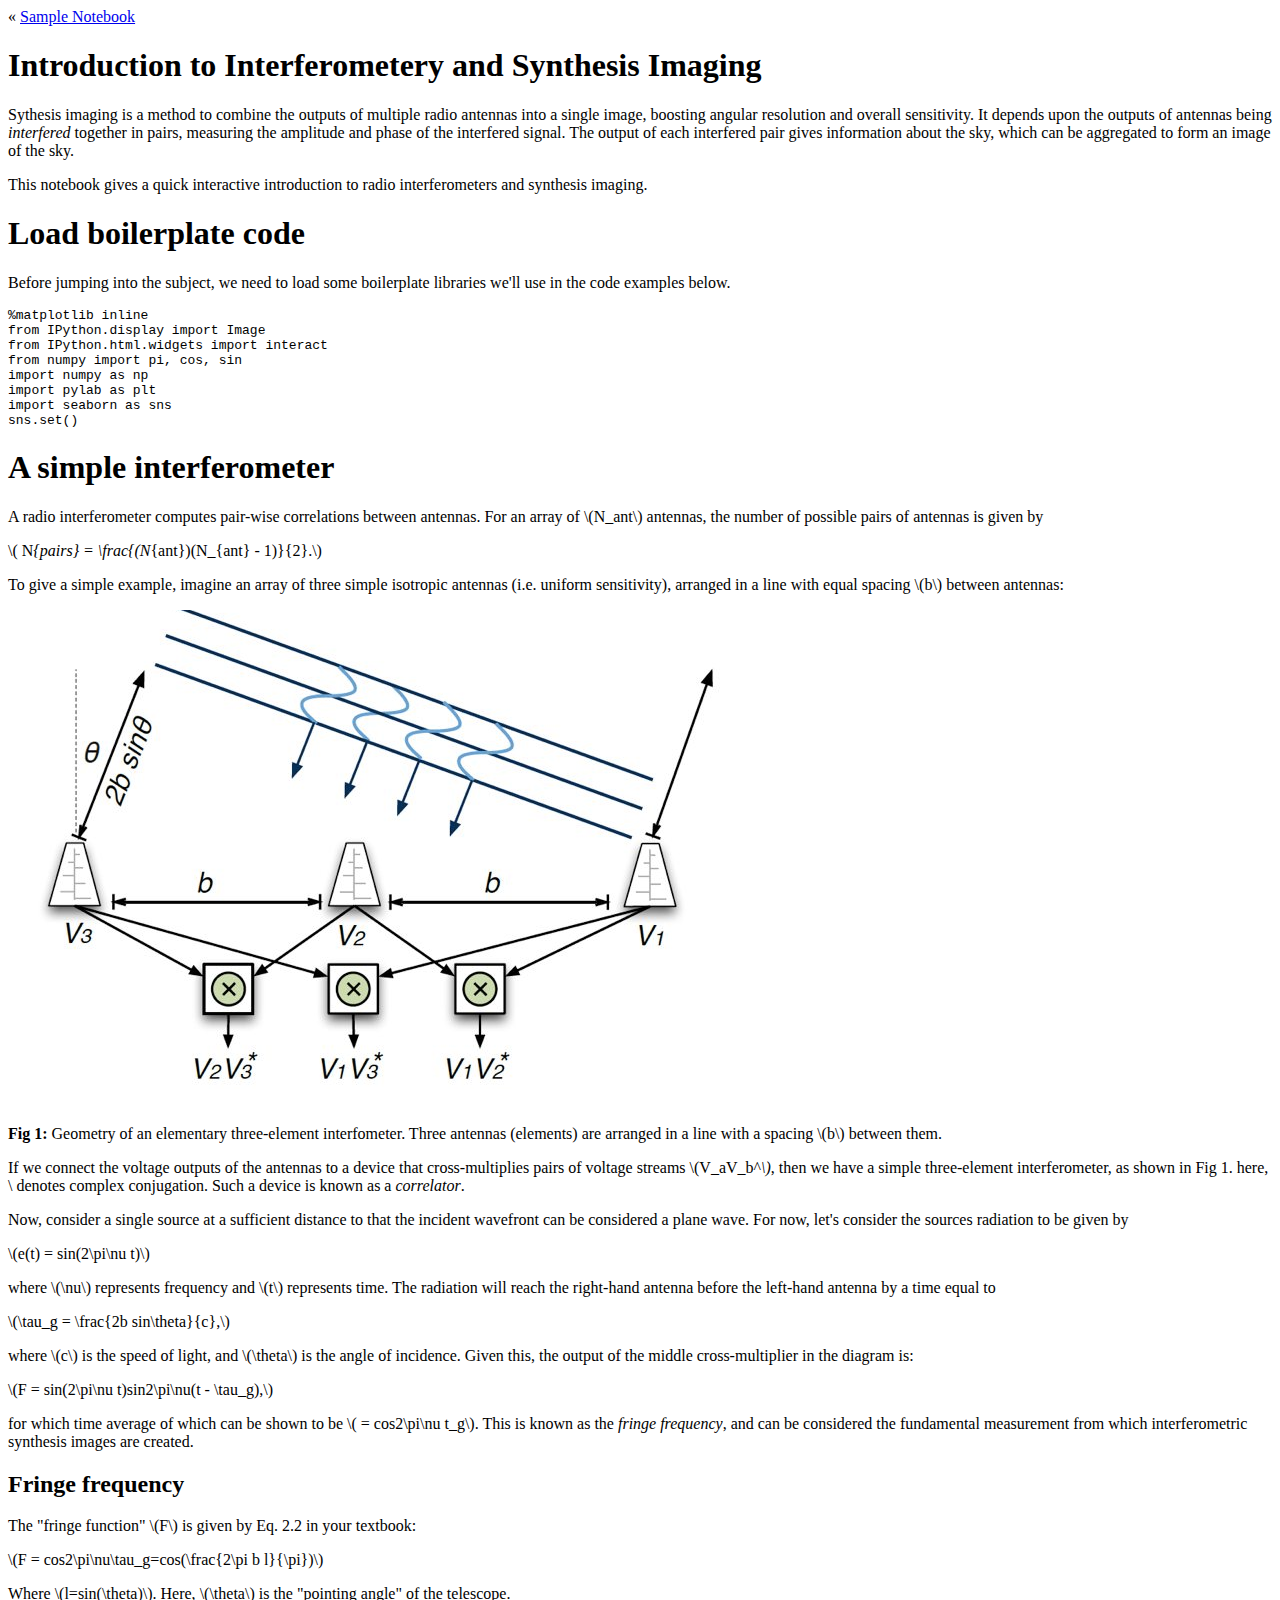
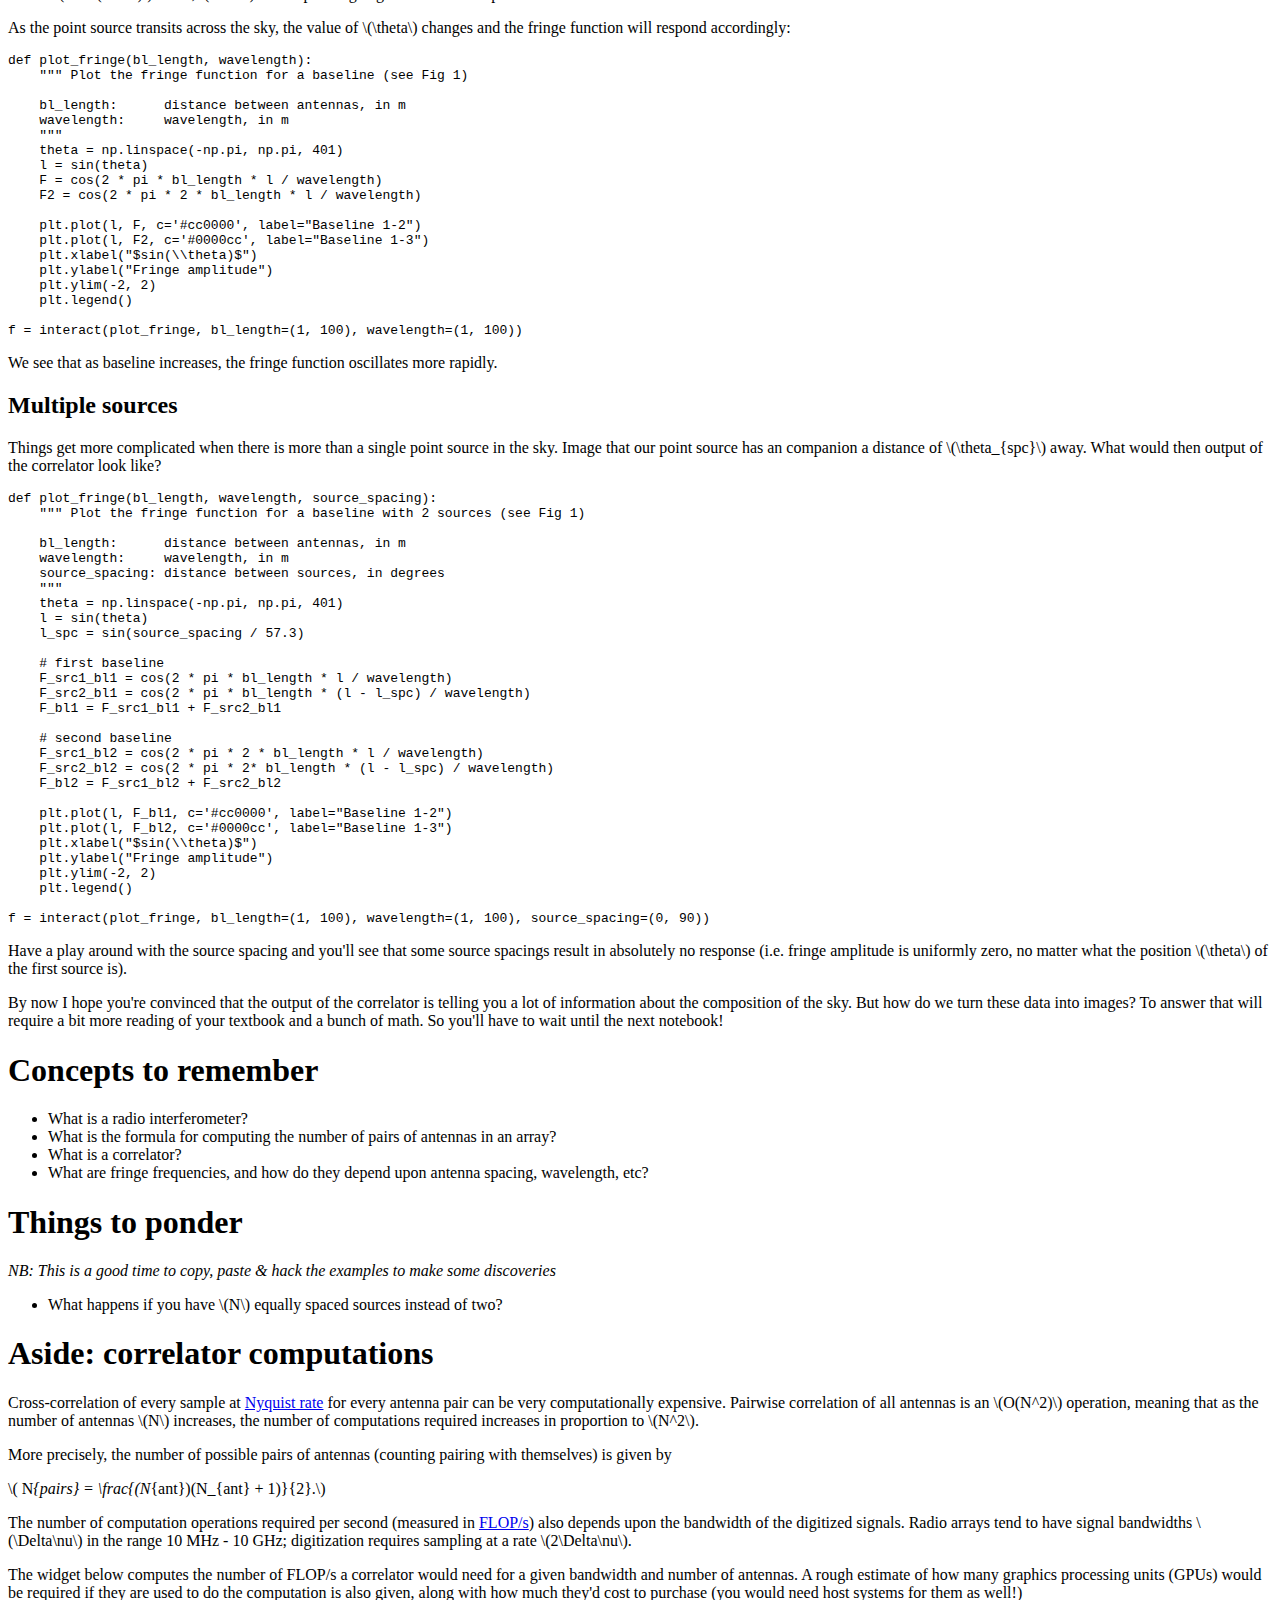
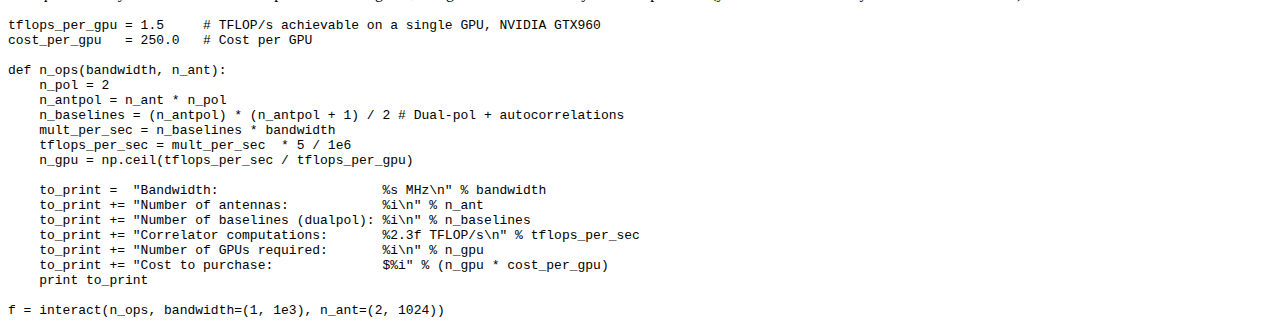
==== public/index.html @ 808143c7 "fixing stuff" ====
<!DOCTYPE html>
<html lang="en" xmlns="http://www.w3.org/1999/xhtml">
  <head>
    <meta charset="utf-8" />

    <title>Introduction to Interferometery and Synthesis Imaging</title>

    <link rel="prev" href="README.html">
    
    

    <link rel="stylesheet" type="text/css" href="thebe_assets/style.css">

    <script src="thebe_assets/jquery-2.1.4.min.js" type="text/javascript"></script>
    <script src="thebe_assets/main-built.js" type="text/javascript"></script>
    <script src="thebe_assets/page.js" type="text/javascript"></script>

  </head>
  <body data-type="book">
    &laquo; <a href="README.html">Sample Notebook</a>

    <section data-type="chapter">
<h1>Introduction to Interferometery and Synthesis Imaging</h1>

<p>Sythesis imaging is a method to combine the outputs of multiple radio antennas into a single image, boosting angular resolution and overall sensitivity. It depends upon the outputs of antennas being <em>interfered</em> together in pairs, measuring the amplitude and phase of the interfered signal. The output of each interfered pair gives information about the sky, which can be aggregated to form an image of the sky.</p>
<p>This notebook gives a quick interactive introduction to radio interferometers and synthesis imaging.</p>
<section data-type="sect1">
<h1>Load boilerplate code</h1>

<p>Before jumping into the subject, we need to load some boilerplate libraries we'll use in the code examples below.</p>
<pre data-code-language="python" data-executable="true" data-type="programlisting">
%matplotlib inline
from IPython.display import Image
from IPython.html.widgets import interact
from numpy import pi, cos, sin
import numpy as np
import pylab as plt
import seaborn as sns
sns.set()
</pre>

</section>
<section data-type="sect1">
<h1>A simple interferometer</h1>

<p>A radio interferometer computes pair-wise correlations between antennas. For an array of <span class="math-tex" data-type="tex">\(N_ant\)</span> antennas, the number of possible pairs of antennas is given by</p>
<p><span class="math-tex" data-type="tex">\( N<em>{pairs} = \frac{(N</em>{ant})(N_{ant} - 1)}{2}.\)</span></p>
<p>To give a simple example, imagine an array of three simple isotropic antennas (i.e. uniform sensitivity), arranged in a line with equal spacing <span class="math-tex" data-type="tex">\(b\)</span> between antennas:</p>
<p><img src="images/interferometer.png"></p>
<p><strong>Fig 1:</strong> Geometry of an elementary three-element interfometer. Three antennas (elements) are arranged in a line with a spacing <span class="math-tex" data-type="tex">\(b\)</span> between them.</p>
<p>If we connect the voltage outputs of the antennas to a device that cross-multiplies pairs of voltage streams <span class="math-tex" data-type="tex">\(V_aV_b^<em>\)</em></span>, then we have a simple three-element interferometer, as shown in Fig 1. here, \ denotes complex conjugation. Such a device is known as a <em>correlator</em>.</p>
<p>Now, consider a single source at a sufficient distance to that the incident wavefront can be considered a plane wave. For now, let's consider the sources radiation to be given by</p>
<p><span class="math-tex" data-type="tex">\(e(t) = sin(2\pi\nu t)\)</span></p>
<p>where <span class="math-tex" data-type="tex">\(\nu\)</span> represents frequency and <span class="math-tex" data-type="tex">\(t\)</span> represents time. The radiation will reach the right-hand antenna before the left-hand antenna by a time equal to</p>
<p><span class="math-tex" data-type="tex">\(\tau_g = \frac{2b sin\theta}{c},\)</span></p>
<p>where <span class="math-tex" data-type="tex">\(c\)</span> is the speed of light, and <span class="math-tex" data-type="tex">\(\theta\)</span> is the angle of incidence. Given this, the output of the middle cross-multiplier in the diagram is:</p>
<p><span class="math-tex" data-type="tex">\(F = sin(2\pi\nu t)sin2\pi\nu(t - \tau_g),\)</span></p>
<p>for which time average of which can be shown to be <span class="math-tex" data-type="tex">\(<f> = cos2\pi\nu t_g\)</f></span>. This is known as the <em>fringe frequency</em>, and can be considered the fundamental measurement from which interferometric synthesis images are created.</p>
<section data-type="sect2">
<h2>Fringe frequency</h2>

<p>The "fringe function" <span class="math-tex" data-type="tex">\(F\)</span> is given by Eq. 2.2 in your textbook:</p>
<p><span class="math-tex" data-type="tex">\(F = cos2\pi\nu\tau_g=cos(\frac{2\pi b l}{\pi})\)</span></p>
<p>Where <span class="math-tex" data-type="tex">\(l=sin(\theta)\)</span>. Here, <span class="math-tex" data-type="tex">\(\theta\)</span> is the "pointing angle" of the telescope.</p>
<p>As the point source transits across the sky, the value of <span class="math-tex" data-type="tex">\(\theta\)</span> changes and the fringe function will respond accordingly:</p>
<pre data-code-language="python" data-executable="true" data-type="programlisting">
def plot_fringe(bl_length, wavelength):
    """ Plot the fringe function for a baseline (see Fig 1)

    bl_length:      distance between antennas, in m
    wavelength:     wavelength, in m
    """
    theta = np.linspace(-np.pi, np.pi, 401)
    l = sin(theta)
    F = cos(2 * pi * bl_length * l / wavelength)
    F2 = cos(2 * pi * 2 * bl_length * l / wavelength)

    plt.plot(l, F, c='#cc0000', label="Baseline 1-2")
    plt.plot(l, F2, c='#0000cc', label="Baseline 1-3")
    plt.xlabel("$sin(\\theta)$")
    plt.ylabel("Fringe amplitude")
    plt.ylim(-2, 2)
    plt.legend()

f = interact(plot_fringe, bl_length=(1, 100), wavelength=(1, 100))
</pre>

<p>We see that as baseline increases, the fringe function oscillates more rapidly.</p>
</section>
<section data-type="sect2">
<h2>Multiple sources</h2>

<p>Things get more complicated when there is more than a single point source in the sky. Image that our point source has an companion a distance of <span class="math-tex" data-type="tex">\(\theta_{spc}\)</span> away. What would then output of the correlator look like?</p>
<pre data-code-language="python" data-executable="true" data-type="programlisting">
def plot_fringe(bl_length, wavelength, source_spacing):
    """ Plot the fringe function for a baseline with 2 sources (see Fig 1)

    bl_length:      distance between antennas, in m
    wavelength:     wavelength, in m
    source_spacing: distance between sources, in degrees
    """
    theta = np.linspace(-np.pi, np.pi, 401)
    l = sin(theta)
    l_spc = sin(source_spacing / 57.3)

    # first baseline
    F_src1_bl1 = cos(2 * pi * bl_length * l / wavelength)
    F_src2_bl1 = cos(2 * pi * bl_length * (l - l_spc) / wavelength)
    F_bl1 = F_src1_bl1 + F_src2_bl1

    # second baseline
    F_src1_bl2 = cos(2 * pi * 2 * bl_length * l / wavelength)
    F_src2_bl2 = cos(2 * pi * 2* bl_length * (l - l_spc) / wavelength)
    F_bl2 = F_src1_bl2 + F_src2_bl2

    plt.plot(l, F_bl1, c='#cc0000', label="Baseline 1-2")
    plt.plot(l, F_bl2, c='#0000cc', label="Baseline 1-3")
    plt.xlabel("$sin(\\theta)$")
    plt.ylabel("Fringe amplitude")
    plt.ylim(-2, 2)
    plt.legend()

f = interact(plot_fringe, bl_length=(1, 100), wavelength=(1, 100), source_spacing=(0, 90))
</pre>

<p>Have a play around with the source spacing and you'll see that some source spacings result in absolutely no response (i.e. fringe amplitude is uniformly zero, no matter what the position <span class="math-tex" data-type="tex">\(\theta\)</span> of the first source is).</p>
<p>By now I hope you're convinced that the output of the correlator is telling you a lot of information about the composition of the sky. But how do we turn these data into images? To answer that will require a bit more reading of your textbook and a bunch of math. So you'll have to wait until the next notebook!</p>
</section>
</section>
<section data-type="sect1">
<h1>Concepts to remember</h1>

<ul>
<li>What is a radio interferometer?</li>
<li>What is the formula for computing the number of pairs of antennas in an array?</li>
<li>What is a correlator?</li>
<li>What are fringe frequencies, and how do they depend upon antenna spacing, wavelength, etc?</li>
</ul>
</section>
<section data-type="sect1">
<h1>Things to ponder</h1>

<p><em>NB: This is a good time to copy, paste &amp; hack the examples to make some discoveries</em></p>
<ul>
<li>What happens if you have <span class="math-tex" data-type="tex">\(N\)</span> equally spaced sources instead of two?</li>
</ul>
</section>
<section data-type="sect1">
<h1>Aside: correlator computations</h1>

<p>Cross-correlation of every sample at <a href="http://www.dspguide.com/ch3/2.htm">Nyquist rate</a> for every antenna pair can be very computationally expensive. Pairwise correlation of all antennas is an <span class="math-tex" data-type="tex">\(O(N^2)\)</span> operation, meaning that as the number of antennas <span class="math-tex" data-type="tex">\(N\)</span> increases, the number of computations required increases in proportion to <span class="math-tex" data-type="tex">\(N^2\)</span>.</p>
<p>More precisely, the number of possible pairs of antennas (counting pairing with themselves) is given by</p>
<p><span class="math-tex" data-type="tex">\( N<em>{pairs} = \frac{(N</em>{ant})(N_{ant} + 1)}{2}.\)</span></p>
<p>The number of computation operations required per second (measured in <a href="https://en.wikipedia.org/wiki/FLOPS">FLOP/s</a>) also depends upon the bandwidth of the digitized signals. Radio arrays tend to have signal bandwidths <span class="math-tex" data-type="tex">\(\Delta\nu\)</span>  in the range 10 MHz - 10 GHz; digitization requires sampling at a rate <span class="math-tex" data-type="tex">\(2\Delta\nu\)</span>.</p>
<p>The widget below computes the number of FLOP/s a correlator would need for a given bandwidth and number of antennas. A rough estimate of how many graphics processing units (GPUs) would be required if they are used to do the computation is also given, along with how much they'd cost to purchase (you would need host systems for them as well!)</p>
<pre data-code-language="python" data-executable="true" data-type="programlisting">
tflops_per_gpu = 1.5     # TFLOP/s achievable on a single GPU, NVIDIA GTX960
cost_per_gpu   = 250.0   # Cost per GPU

def n_ops(bandwidth, n_ant):
    n_pol = 2
    n_antpol = n_ant * n_pol
    n_baselines = (n_antpol) * (n_antpol + 1) / 2 # Dual-pol + autocorrelations
    mult_per_sec = n_baselines * bandwidth
    tflops_per_sec = mult_per_sec  * 5 / 1e6
    n_gpu = np.ceil(tflops_per_sec / tflops_per_gpu)

    to_print =  "Bandwidth:                     %s MHz\n" % bandwidth
    to_print += "Number of antennas:            %i\n" % n_ant
    to_print += "Number of baselines (dualpol): %i\n" % n_baselines
    to_print += "Correlator computations:       %2.3f TFLOP/s\n" % tflops_per_sec
    to_print += "Number of GPUs required:       %i\n" % n_gpu
    to_print += "Cost to purchase:              $%i" % (n_gpu * cost_per_gpu)
    print to_print

f = interact(n_ops, bandwidth=(1, 1e3), n_ant=(2, 1024))
</pre>
</section>
</section>

  </body>
</html>
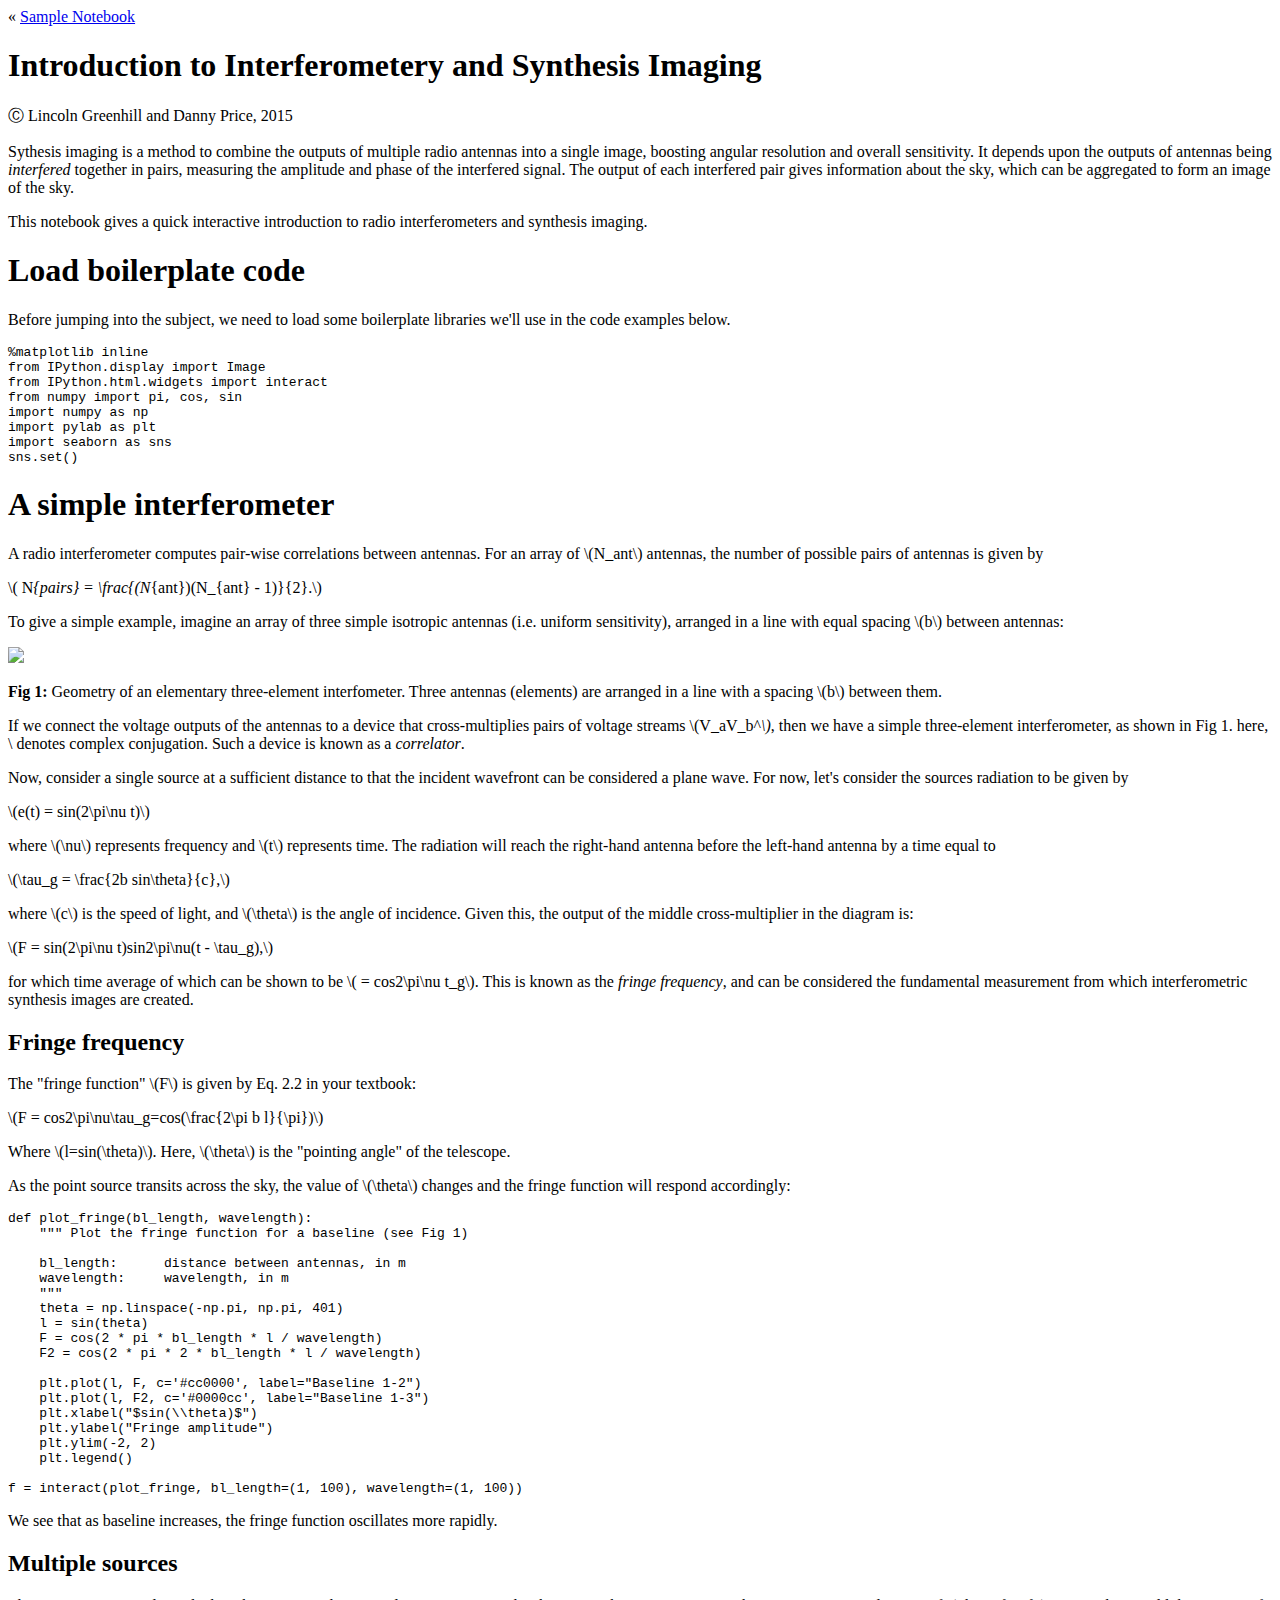
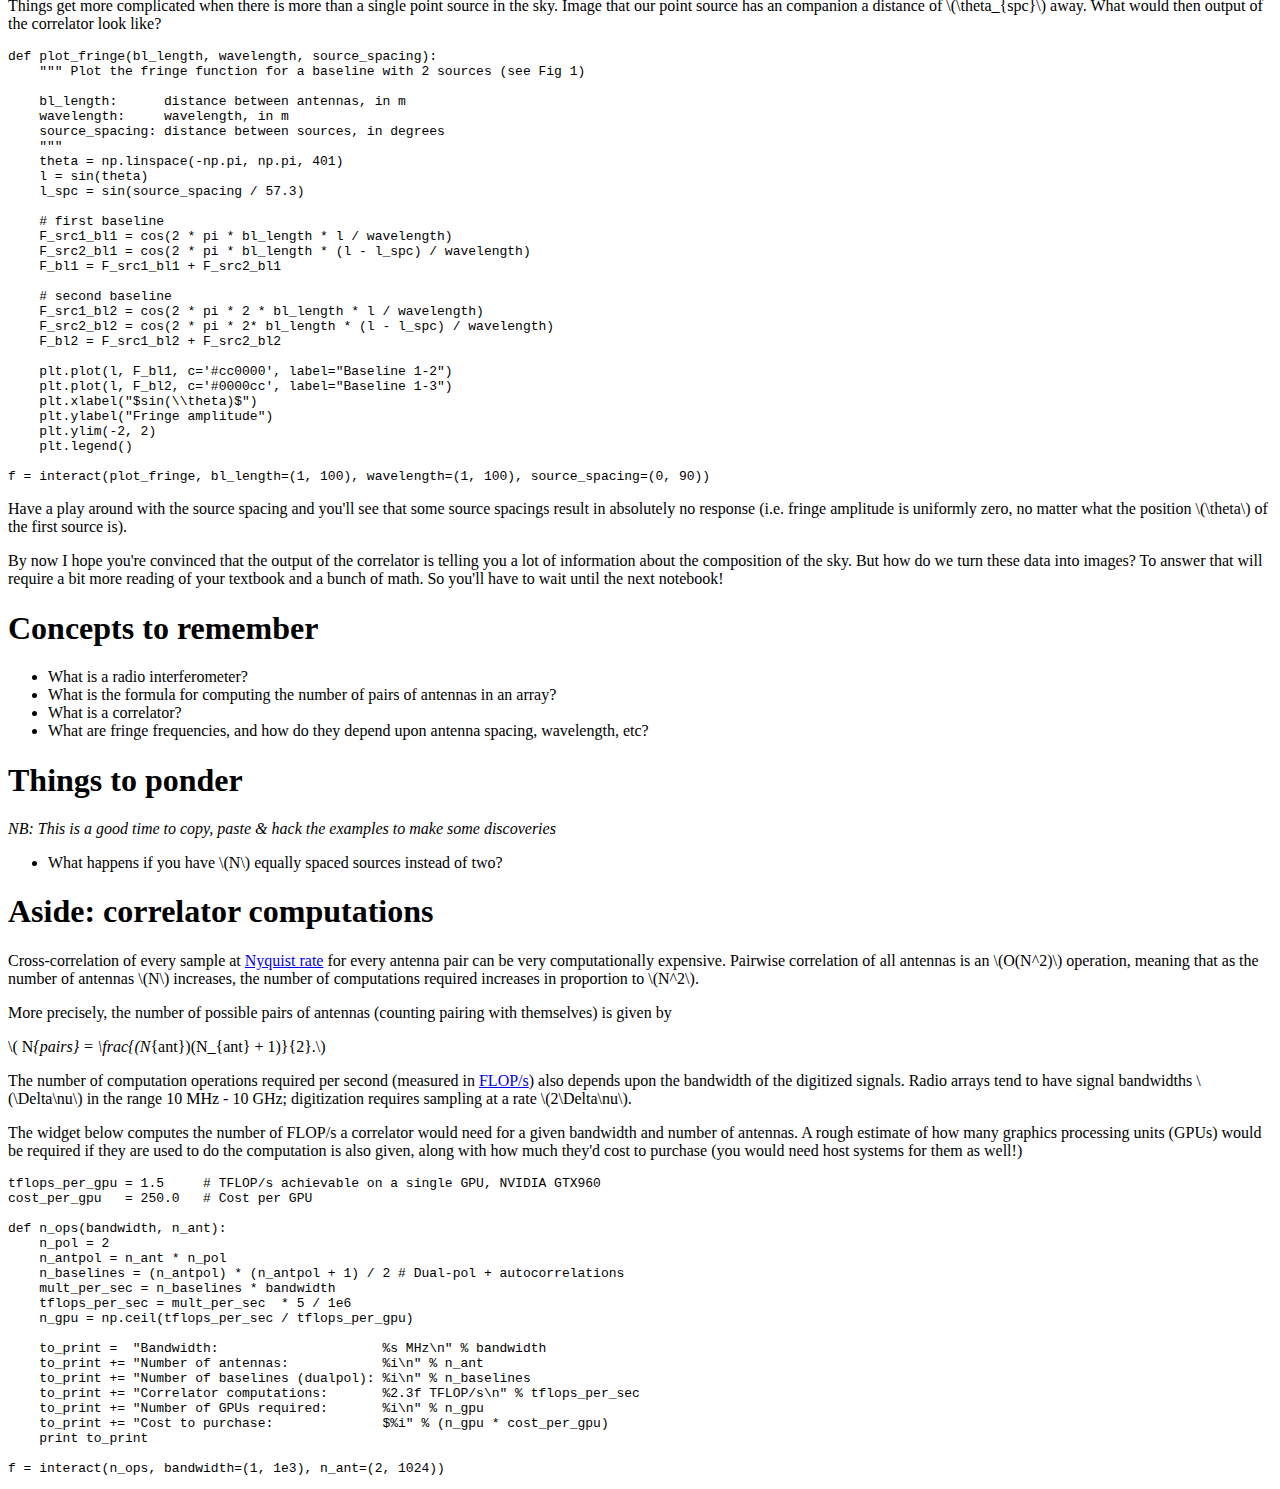
==== commit 71d08f62: "added copyright notice" ====
--- a/public/index.html
+++ b/public/index.html
@@ -22,6 +22,7 @@
     <section data-type="chapter">
 <h1>Introduction to Interferometery and Synthesis Imaging</h1>
 
+<p><span>Ⓒ</span> Lincoln Greenhill and Danny Price, 2015</p>
 <p>Sythesis imaging is a method to combine the outputs of multiple radio antennas into a single image, boosting angular resolution and overall sensitivity. It depends upon the outputs of antennas being <em>interfered</em> together in pairs, measuring the amplitude and phase of the interfered signal. The output of each interfered pair gives information about the sky, which can be aggregated to form an image of the sky.</p>
 <p>This notebook gives a quick interactive introduction to radio interferometers and synthesis imaging.</p>
 <section data-type="sect1">
@@ -46,7 +47,7 @@
 <p>A radio interferometer computes pair-wise correlations between antennas. For an array of <span class="math-tex" data-type="tex">\(N_ant\)</span> antennas, the number of possible pairs of antennas is given by</p>
 <p><span class="math-tex" data-type="tex">\( N<em>{pairs} = \frac{(N</em>{ant})(N_{ant} - 1)}{2}.\)</span></p>
 <p>To give a simple example, imagine an array of three simple isotropic antennas (i.e. uniform sensitivity), arranged in a line with equal spacing <span class="math-tex" data-type="tex">\(b\)</span> between antennas:</p>
-<p><img src="images/interferometer.png"></p>
+<p><img src="public/images/interferometer.png"></p>
 <p><strong>Fig 1:</strong> Geometry of an elementary three-element interfometer. Three antennas (elements) are arranged in a line with a spacing <span class="math-tex" data-type="tex">\(b\)</span> between them.</p>
 <p>If we connect the voltage outputs of the antennas to a device that cross-multiplies pairs of voltage streams <span class="math-tex" data-type="tex">\(V_aV_b^<em>\)</em></span>, then we have a simple three-element interferometer, as shown in Fig 1. here, \ denotes complex conjugation. Such a device is known as a <em>correlator</em>.</p>
 <p>Now, consider a single source at a sufficient distance to that the incident wavefront can be considered a plane wave. For now, let's consider the sources radiation to be given by</p>
